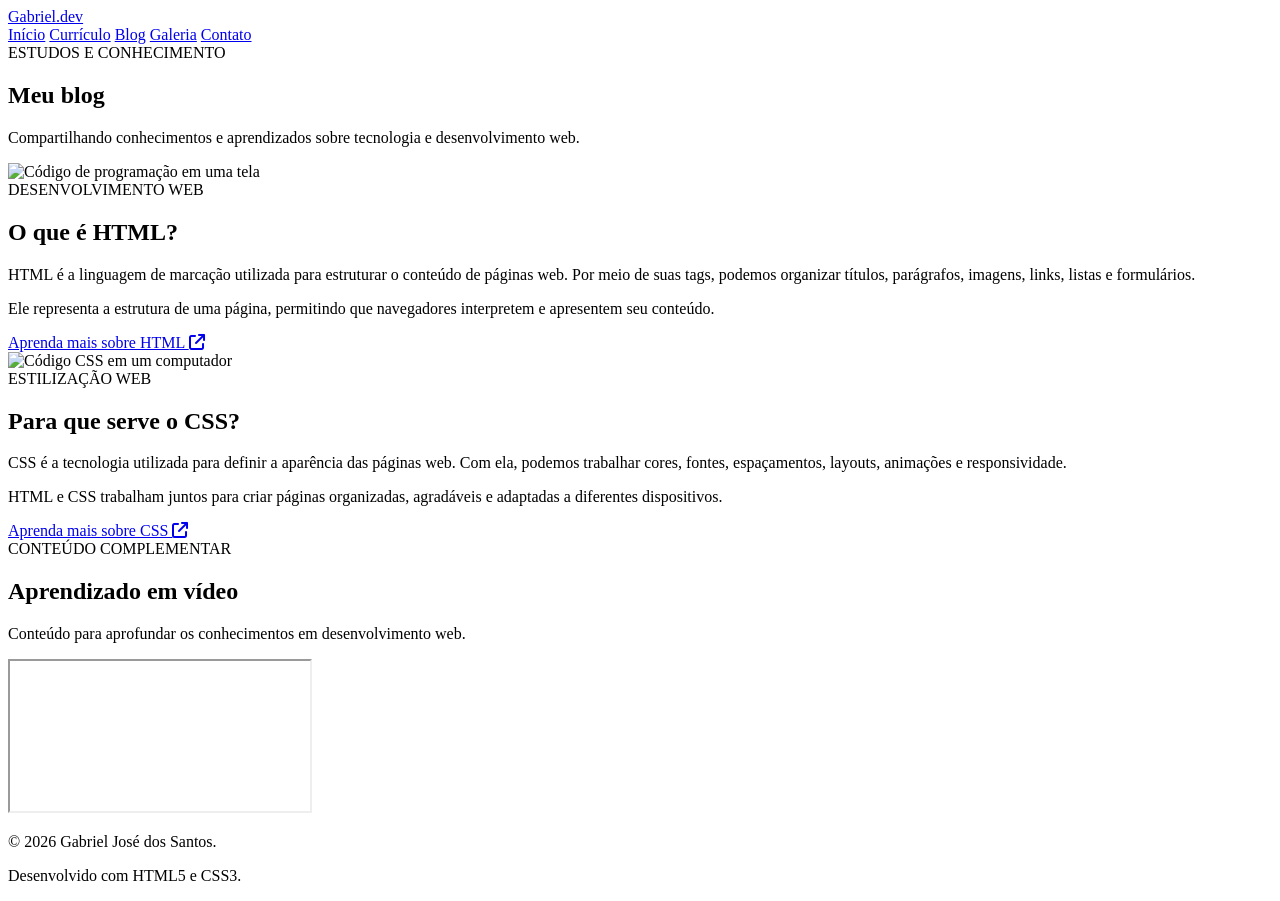
==== blog.html @ 781b0d84 "Create blog.html with initial blog structure This file contains the structure and content of a blog " ====
<!DOCTYPE html>
<html lang="pt-br">
<head>
    <meta charset="UTF-8">
    <meta name="viewport" content="width=device-width, initial-scale=1.0">
    <title>Blog | Gabriel Santos</title>
    <link rel="stylesheet" href="style.css">
    <link href="https://fonts.googleapis.com/css2?family=Inter:wght@400;500;600;700;800&display=swap" rel="stylesheet">
    <link rel="stylesheet" href="https://cdnjs.cloudflare.com/ajax/libs/font-awesome/6.5.2/css/all.min.css">
</head>

<body>

<header class="topo">
    <a href="index.html" class="logo">Gabriel<span>.dev</span></a>
    <nav class="menu">
        <a href="index.html">Início</a>
        <a href="curriculo.html">Currículo</a>
        <a href="blog.html" class="ativo">Blog</a>
        <a href="fotos.html">Galeria</a>
        <a href="contato.html">Contato</a>
    </nav>
</header>

<main class="container pagina-interna">

    <section class="cabecalho-pagina">
        <span class="subtitulo">ESTUDOS E CONHECIMENTO</span>
        <h1>Meu blog</h1>
        <p>Compartilhando conhecimentos e aprendizados sobre tecnologia e desenvolvimento web.</p>
    </section>

    <section class="secao">
        <article class="artigo">
            <div class="artigo-imagem">
                <img src="https://images.unsplash.com/photo-1504639725590-34d0984388bd?auto=format&fit=crop&w=1200&q=80" alt="Código de programação em uma tela">
            </div>

            <div class="artigo-conteudo">
                <span class="subtitulo">DESENVOLVIMENTO WEB</span>
                <h2>O que é HTML?</h2>
                <p>
                    HTML é a linguagem de marcação utilizada para estruturar
                    o conteúdo de páginas web. Por meio de suas tags, podemos
                    organizar títulos, parágrafos, imagens, links, listas e formulários.
                </p>
                <p>
                    Ele representa a estrutura de uma página, permitindo que
                    navegadores interpretem e apresentem seu conteúdo.
                </p>
                <a href="https://developer.mozilla.org/pt-BR/docs/Web/HTML" target="_blank" rel="noopener noreferrer" class="link-destaque">
                    Aprenda mais sobre HTML <i class="fa-solid fa-arrow-up-right-from-square"></i>
                </a>
            </div>
        </article>

        <article class="artigo">
            <div class="artigo-imagem">
                <img src="https://images.unsplash.com/photo-1507721999472-8ed4421c4af2?auto=format&fit=crop&w=1200&q=80" alt="Código CSS em um computador">
            </div>

            <div class="artigo-conteudo">
                <span class="subtitulo">ESTILIZAÇÃO WEB</span>
                <h2>Para que serve o CSS?</h2>
                <p>
                    CSS é a tecnologia utilizada para definir a aparência
                    das páginas web. Com ela, podemos trabalhar cores,
                    fontes, espaçamentos, layouts, animações e responsividade.
                </p>
                <p>
                    HTML e CSS trabalham juntos para criar páginas organizadas,
                    agradáveis e adaptadas a diferentes dispositivos.
                </p>
                <a href="https://developer.mozilla.org/pt-BR/docs/Web/CSS" target="_blank" rel="noopener noreferrer" class="link-destaque">
                    Aprenda mais sobre CSS <i class="fa-solid fa-arrow-up-right-from-square"></i>
                </a>
            </div>
        </article>
    </section>

    <section class="secao">
        <div class="titulo-secao">
            <span class="subtitulo">CONTEÚDO COMPLEMENTAR</span>
            <h2>Aprendizado em vídeo</h2>
            <p>Conteúdo para aprofundar os conhecimentos em desenvolvimento web.</p>
        </div>

        <div class="video-container">
            <iframe
                src="https://www.youtube.com/embed/UB1O30fR-EE"
                title="Introdução ao desenvolvimento web"
                allowfullscreen>
            </iframe>
        </div>
    </section>

</main>

<footer class="rodape">
    <p>© 2026 Gabriel José dos Santos.</p>
    <p>Desenvolvido com <span>HTML5</span> e <span>CSS3</span>.</p>
</footer>

</body>
</html>
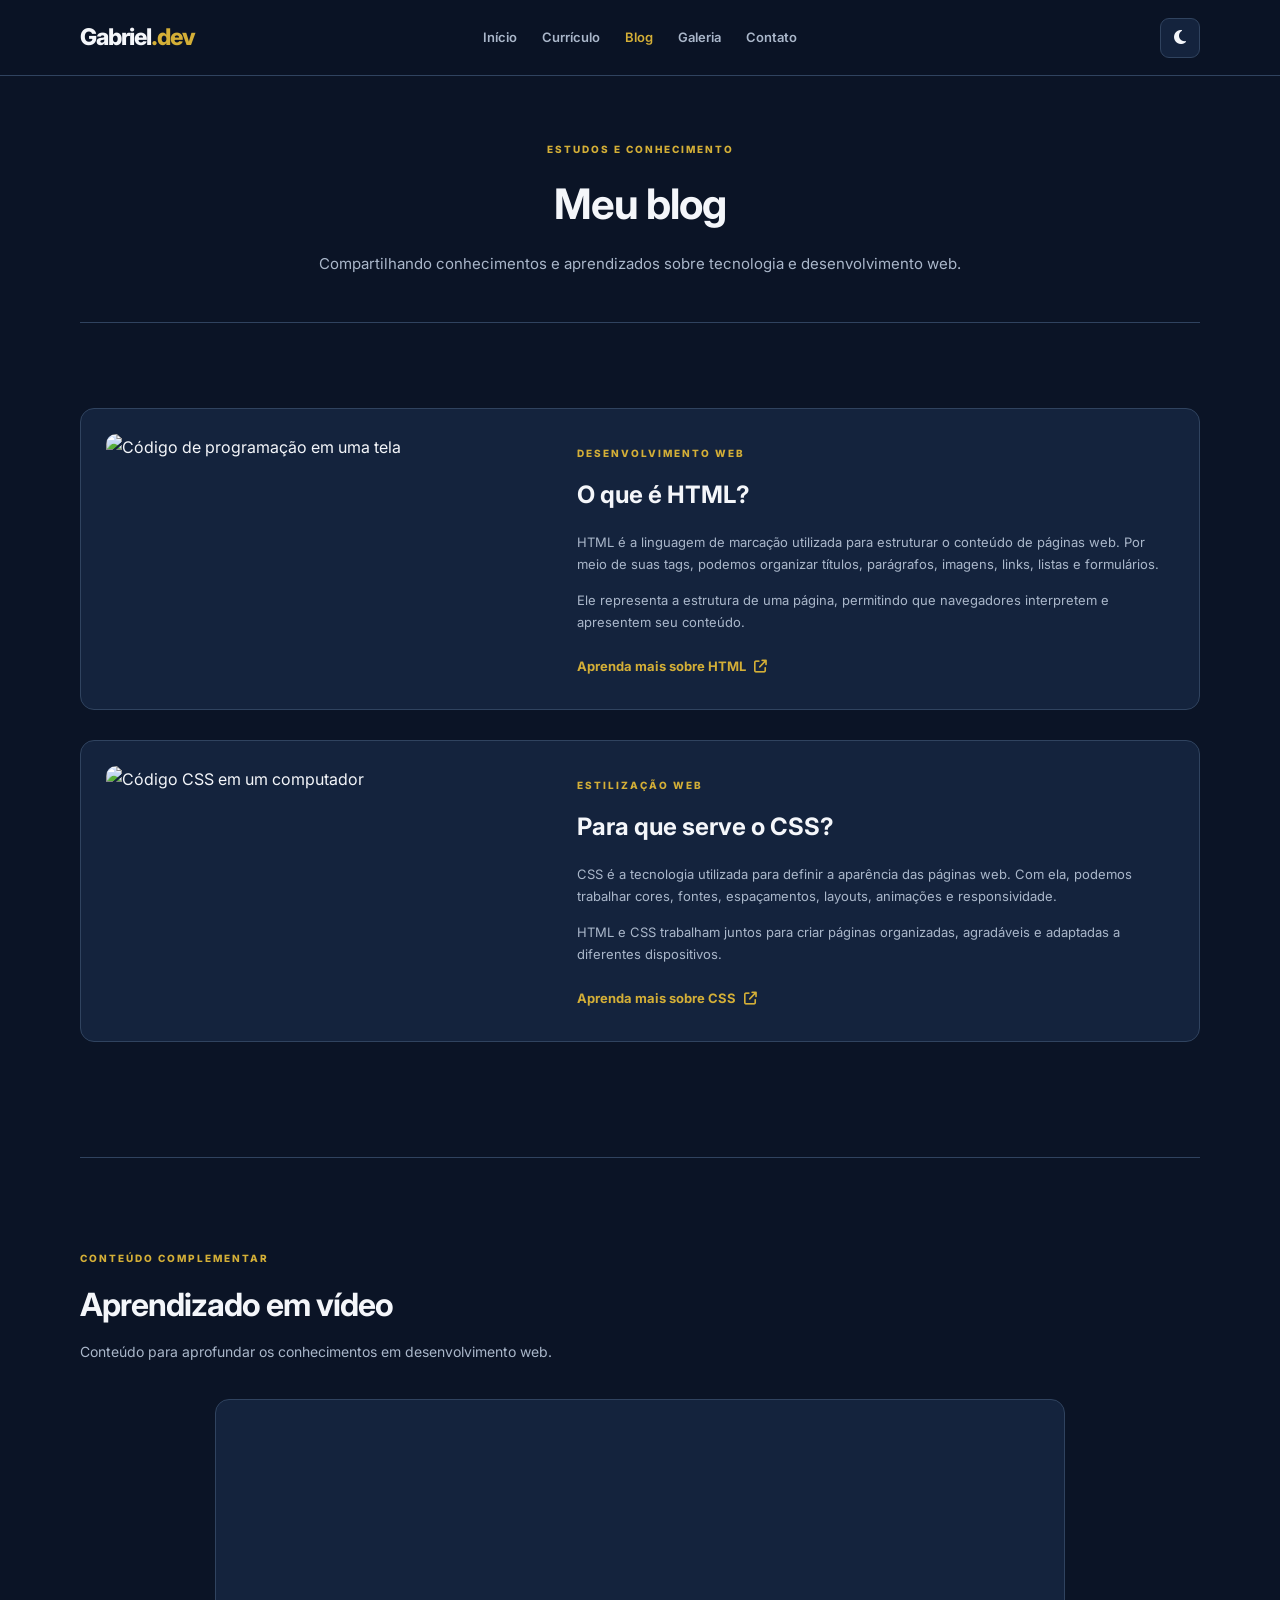
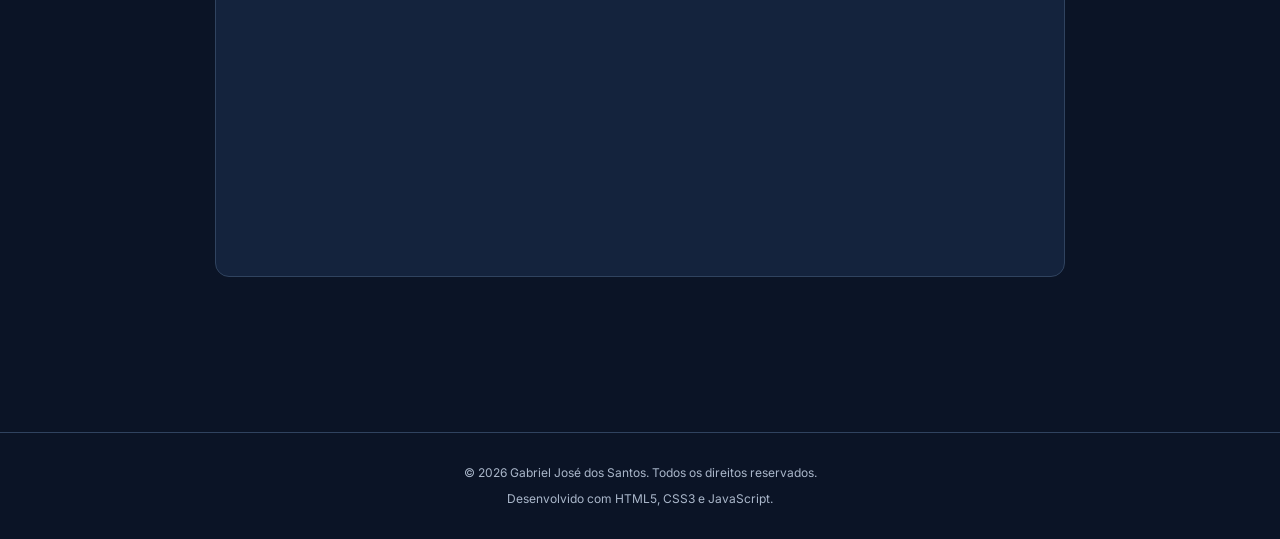
==== commit dbec2089: "atualizando identidade visual & java-script alteração de cores, adicioanado javascript + novos proje" ====
--- a/blog.html
+++ b/blog.html
@@ -1,105 +1,185 @@
 <!DOCTYPE html>
-<html lang="pt-br">
+<html lang="pt-BR">
 <head>
     <meta charset="UTF-8">
     <meta name="viewport" content="width=device-width, initial-scale=1.0">
+
     <title>Blog | Gabriel Santos</title>
+
     <link rel="stylesheet" href="style.css">
+
     <link href="https://fonts.googleapis.com/css2?family=Inter:wght@400;500;600;700;800&display=swap" rel="stylesheet">
+
     <link rel="stylesheet" href="https://cdnjs.cloudflare.com/ajax/libs/font-awesome/6.5.2/css/all.min.css">
+
+    <script src="script.js" defer></script>
 </head>
 
 <body>
 
-<header class="topo">
-    <a href="index.html" class="logo">Gabriel<span>.dev</span></a>
-    <nav class="menu">
-        <a href="index.html">Início</a>
-        <a href="curriculo.html">Currículo</a>
-        <a href="blog.html" class="ativo">Blog</a>
-        <a href="fotos.html">Galeria</a>
-        <a href="contato.html">Contato</a>
-    </nav>
-</header>
+    <!-- CABEÇALHO -->
+    <header class="topo">
+        <div class="container topo-conteudo">
 
-<main class="container pagina-interna">
+            <a href="index.html" class="logo">
+                Gabriel<span>.dev</span>
+            </a>
 
-    <section class="cabecalho-pagina">
-        <span class="subtitulo">ESTUDOS E CONHECIMENTO</span>
-        <h1>Meu blog</h1>
-        <p>Compartilhando conhecimentos e aprendizados sobre tecnologia e desenvolvimento web.</p>
-    </section>
+            <button class="menu-toggle" aria-label="Abrir menu" aria-expanded="false">
+                <i class="fa-solid fa-bars"></i>
+            </button>
 
-    <section class="secao">
-        <article class="artigo">
-            <div class="artigo-imagem">
-                <img src="https://images.unsplash.com/photo-1504639725590-34d0984388bd?auto=format&fit=crop&w=1200&q=80" alt="Código de programação em uma tela">
+            <nav class="menu">
+                <a href="index.html">Início</a>
+                <a href="curriculo.html">Currículo</a>
+                <a href="blog.html" class="ativo">Blog</a>
+                <a href="fotos.html">Galeria</a>
+                <a href="contato.html">Contato</a>
+            </nav>
+
+            <button class="tema-toggle" aria-label="Alternar tema">
+                <i class="fa-solid fa-sun"></i>
+            </button>
+
+        </div>
+    </header>
+
+    <!-- CONTEÚDO PRINCIPAL -->
+    <main class="container pagina-interna">
+
+        <section class="cabecalho-pagina">
+            <span class="subtitulo">ESTUDOS E CONHECIMENTO</span>
+
+            <h1>Meu blog</h1>
+
+            <p>
+                Compartilhando conhecimentos e aprendizados sobre tecnologia
+                e desenvolvimento web.
+            </p>
+        </section>
+
+        <!-- ARTIGOS -->
+        <section class="secao">
+
+            <article class="artigo">
+
+                <div class="artigo-imagem">
+                    <img
+                        src="https://images.unsplash.com/photo-1504639725590-34d0984388bd?auto=format&fit=crop&w=1200&q=80"
+                        alt="Código de programação em uma tela">
+                </div>
+
+                <div class="artigo-conteudo">
+
+                    <span class="subtitulo">DESENVOLVIMENTO WEB</span>
+
+                    <h2>O que é HTML?</h2>
+
+                    <p>
+                        HTML é a linguagem de marcação utilizada para estruturar
+                        o conteúdo de páginas web. Por meio de suas tags, podemos
+                        organizar títulos, parágrafos, imagens, links, listas e formulários.
+                    </p>
+
+                    <p>
+                        Ele representa a estrutura de uma página, permitindo que
+                        navegadores interpretem e apresentem seu conteúdo.
+                    </p>
+
+                    <a
+                        href="https://developer.mozilla.org/pt-BR/docs/Web/HTML"
+                        target="_blank"
+                        rel="noopener noreferrer"
+                        class="link-destaque">
+
+                        Aprenda mais sobre HTML
+                        <i class="fa-solid fa-arrow-up-right-from-square"></i>
+
+                    </a>
+
+                </div>
+
+            </article>
+
+            <article class="artigo">
+
+                <div class="artigo-imagem">
+                    <img
+                        src="https://images.unsplash.com/photo-1507721999472-8ed4421c4af2?auto=format&fit=crop&w=1200&q=80"
+                        alt="Código CSS em um computador">
+                </div>
+
+                <div class="artigo-conteudo">
+
+                    <span class="subtitulo">ESTILIZAÇÃO WEB</span>
+
+                    <h2>Para que serve o CSS?</h2>
+
+                    <p>
+                        CSS é a tecnologia utilizada para definir a aparência
+                        das páginas web. Com ela, podemos trabalhar cores,
+                        fontes, espaçamentos, layouts, animações e responsividade.
+                    </p>
+
+                    <p>
+                        HTML e CSS trabalham juntos para criar páginas organizadas,
+                        agradáveis e adaptadas a diferentes dispositivos.
+                    </p>
+
+                    <a
+                        href="https://developer.mozilla.org/pt-BR/docs/Web/CSS"
+                        target="_blank"
+                        rel="noopener noreferrer"
+                        class="link-destaque">
+
+                        Aprenda mais sobre CSS
+                        <i class="fa-solid fa-arrow-up-right-from-square"></i>
+
+                    </a>
+
+                </div>
+
+            </article>
+
+        </section>
+
+        <!-- VÍDEO -->
+        <section class="secao">
+
+            <div class="titulo-secao">
+
+                <span class="subtitulo">CONTEÚDO COMPLEMENTAR</span>
+
+                <h2>Aprendizado em vídeo</h2>
+
+                <p>
+                    Conteúdo para aprofundar os conhecimentos em desenvolvimento web.
+                </p>
+
             </div>
 
-            <div class="artigo-conteudo">
-                <span class="subtitulo">DESENVOLVIMENTO WEB</span>
-                <h2>O que é HTML?</h2>
-                <p>
-                    HTML é a linguagem de marcação utilizada para estruturar
-                    o conteúdo de páginas web. Por meio de suas tags, podemos
-                    organizar títulos, parágrafos, imagens, links, listas e formulários.
-                </p>
-                <p>
-                    Ele representa a estrutura de uma página, permitindo que
-                    navegadores interpretem e apresentem seu conteúdo.
-                </p>
-                <a href="https://developer.mozilla.org/pt-BR/docs/Web/HTML" target="_blank" rel="noopener noreferrer" class="link-destaque">
-                    Aprenda mais sobre HTML <i class="fa-solid fa-arrow-up-right-from-square"></i>
-                </a>
-            </div>
-        </article>
+            <div class="video-container">
 
-        <article class="artigo">
-            <div class="artigo-imagem">
-                <img src="https://images.unsplash.com/photo-1507721999472-8ed4421c4af2?auto=format&fit=crop&w=1200&q=80" alt="Código CSS em um computador">
+                <iframe
+                    src="https://www.youtube.com/embed/UB1O30fR-EE"
+                    title="Introdução ao desenvolvimento web"
+                    allowfullscreen>
+                </iframe>
+
             </div>
 
-            <div class="artigo-conteudo">
-                <span class="subtitulo">ESTILIZAÇÃO WEB</span>
-                <h2>Para que serve o CSS?</h2>
-                <p>
-                    CSS é a tecnologia utilizada para definir a aparência
-                    das páginas web. Com ela, podemos trabalhar cores,
-                    fontes, espaçamentos, layouts, animações e responsividade.
-                </p>
-                <p>
-                    HTML e CSS trabalham juntos para criar páginas organizadas,
-                    agradáveis e adaptadas a diferentes dispositivos.
-                </p>
-                <a href="https://developer.mozilla.org/pt-BR/docs/Web/CSS" target="_blank" rel="noopener noreferrer" class="link-destaque">
-                    Aprenda mais sobre CSS <i class="fa-solid fa-arrow-up-right-from-square"></i>
-                </a>
-            </div>
-        </article>
-    </section>
+        </section>
 
-    <section class="secao">
-        <div class="titulo-secao">
-            <span class="subtitulo">CONTEÚDO COMPLEMENTAR</span>
-            <h2>Aprendizado em vídeo</h2>
-            <p>Conteúdo para aprofundar os conhecimentos em desenvolvimento web.</p>
-        </div>
+    </main>
 
-        <div class="video-container">
-            <iframe
-                src="https://www.youtube.com/embed/UB1O30fR-EE"
-                title="Introdução ao desenvolvimento web"
-                allowfullscreen>
-            </iframe>
-        </div>
-    </section>
+    <!-- RODAPÉ -->
+    <footer class="rodape">
+        <p>© 2026 Gabriel José dos Santos. Todos os direitos reservados.</p>
 
-</main>
-
-<footer class="rodape">
-    <p>© 2026 Gabriel José dos Santos.</p>
-    <p>Desenvolvido com <span>HTML5</span> e <span>CSS3</span>.</p>
-</footer>
+        <p>
+            Desenvolvido com HTML5, CSS3 e JavaScript.
+        </p>
+    </footer>
 
 </body>
-</html>
+</html>
--- a/style.css
+++ b/style.css
@@ -0,0 +1,1420 @@
+/* ========================================
+   1. CONFIGURAÇÕES GERAIS
+======================================== */
+
+:root {
+    --fundo: #0B1426;
+    --fundo-card: #14233D;
+    --fundo-hover: #1D3455;
+
+    --azul: #D4AF37;
+    --azul-hover: #F0D77A;
+
+    --texto: #F4F6FA;
+    --texto-secundario: #AAB7CA;
+
+    --borda: #30435F;
+    --branco: #F4F6FA;
+
+    --transicao: 0.3s ease;
+}
+
+* {
+    margin: 0;
+    padding: 0;
+    box-sizing: border-box;
+}
+
+html {
+    scroll-behavior: smooth;
+    scroll-padding-top: 100px;
+}
+
+body {
+    font-family: 'Inter', sans-serif;
+    background: var(--fundo);
+    color: var(--texto);
+    line-height: 1.7;
+    transition: background var(--transicao), color var(--transicao);
+    overflow-x: hidden;
+}
+
+a {
+    color: inherit;
+    text-decoration: none;
+}
+
+button {
+    font: inherit;
+}
+
+img {
+    max-width: 100%;
+    display: block;
+}
+
+.container {
+    width: 88%;
+    max-width: 1120px;
+    margin: auto;
+}
+
+
+/* ========================================
+   2. NAVEGAÇÃO
+======================================== */
+
+.topo {
+    position: sticky;
+    top: 0;
+    z-index: 1000;
+    background: rgba(11, 20, 38, 0.94);
+    backdrop-filter: blur(15px);
+    -webkit-backdrop-filter: blur(15px);
+    border-bottom: 1px solid var(--borda);
+    transition: background var(--transicao);
+}
+
+.topo-conteudo {
+    min-height: 75px;
+    display: flex;
+    justify-content: space-between;
+    align-items: center;
+    position: relative;
+    gap: 20px;
+}
+
+.logo {
+    flex-shrink: 0;
+    font-size: 23px;
+    font-weight: 800;
+    letter-spacing: -1px;
+    color: var(--branco);
+}
+
+.logo span {
+    color: var(--azul);
+}
+
+/* Menu centralizado no desktop */
+
+.menu {
+    position: absolute;
+    left: 50%;
+    transform: translateX(-50%);
+    display: flex;
+    align-items: center;
+    justify-content: center;
+    gap: 25px;
+    white-space: nowrap;
+}
+
+.menu a {
+    color: var(--texto-secundario);
+    font-size: 13px;
+    font-weight: 600;
+    transition: var(--transicao);
+}
+
+.menu a:hover,
+.menu a.ativo {
+    color: var(--azul);
+}
+
+.tema-toggle,
+.menu-toggle {
+    width: 40px;
+    height: 40px;
+    flex-shrink: 0;
+    border: 1px solid var(--borda);
+    background: var(--fundo-card);
+    color: var(--texto);
+    border-radius: 9px;
+    cursor: pointer;
+    transition: var(--transicao);
+}
+
+.tema-toggle:hover,
+.menu-toggle:hover {
+    color: var(--azul);
+    border-color: var(--azul);
+}
+
+.menu-toggle {
+    display: none;
+}
+
+
+/* ========================================
+   3. APRESENTAÇÃO
+======================================== */
+
+.hero {
+    min-height: 650px;
+    display: grid;
+    grid-template-columns: 1.3fr 0.7fr;
+    align-items: center;
+    gap: 70px;
+    padding-top: 80px;
+    padding-bottom: 80px;
+}
+
+.etiqueta {
+    display: inline-flex;
+    align-items: center;
+    gap: 10px;
+    padding: 7px 13px;
+    border: 1px solid rgba(212, 175, 55, 0.3);
+    border-radius: 30px;
+    color: var(--azul);
+    background: rgba(212, 175, 55, 0.1);
+    font-size: 10px;
+    font-weight: 700;
+    letter-spacing: 1px;
+}
+
+.ponto {
+    width: 7px;
+    height: 7px;
+    background: #83A67A;
+    border-radius: 50%;
+}
+
+.saudacao {
+    margin-top: 30px;
+    color: var(--texto-secundario);
+    font-size: 18px;
+}
+
+.hero-texto h1 {
+    max-width: 650px;
+    color: var(--branco);
+    font-size: clamp(38px, 5vw, 58px);
+    line-height: 1.15;
+    letter-spacing: -2.5px;
+    margin: 5px 0 15px;
+}
+
+.hero-texto h1 span {
+    color: var(--azul);
+}
+
+.hero-texto h2 {
+    font-size: 22px;
+    font-weight: 500;
+    color: var(--texto-secundario);
+    margin-bottom: 22px;
+}
+
+.hero-descricao {
+    max-width: 570px;
+    color: var(--texto-secundario);
+    font-size: 15px;
+}
+
+.hero-botoes {
+    display: flex;
+    flex-wrap: wrap;
+    gap: 13px;
+    margin-top: 30px;
+}
+
+.botao {
+    display: inline-flex;
+    align-items: center;
+    justify-content: center;
+    gap: 10px;
+    padding: 12px 21px;
+    border-radius: 7px;
+    font-size: 13px;
+    font-weight: 700;
+    transition: var(--transicao);
+}
+
+.botao-principal {
+    background: var(--azul);
+    color: #172033;
+}
+
+.botao-principal:hover {
+    background: var(--azul-hover);
+    transform: translateY(-3px);
+}
+
+.botao-secundario {
+    border: 1px solid var(--borda);
+    color: var(--texto);
+}
+
+.botao-secundario:hover {
+    border-color: var(--azul);
+    color: var(--azul);
+}
+
+
+/* ========================================
+   4. REDES SOCIAIS
+======================================== */
+
+.redes-sociais {
+    display: flex;
+    align-items: center;
+    gap: 22px;
+    margin-top: 35px;
+}
+
+.redes-sociais a {
+    color: var(--texto-secundario);
+    font-size: 21px;
+    transition: var(--transicao);
+}
+
+.redes-sociais a:hover {
+    color: var(--azul);
+    transform: translateY(-4px);
+}
+
+
+/* ========================================
+   5. FOTO DE PERFIL
+======================================== */
+
+.hero-imagem {
+    display: flex;
+    flex-direction: column;
+    align-items: center;
+    gap: 18px;
+}
+
+.imagem-moldura {
+    width: 290px;
+    height: 340px;
+    padding: 7px;
+    border: 1px solid var(--borda);
+    border-radius: 18px;
+    background: var(--fundo-card);
+    overflow: hidden;
+    transition: var(--transicao);
+}
+
+.imagem-moldura:hover {
+    border-color: var(--azul);
+    transform: translateY(-5px);
+}
+
+.imagem-moldura img {
+    width: 100%;
+    height: 100%;
+    object-fit: cover;
+    border-radius: 12px;
+}
+
+.imagem-legenda {
+    color: var(--texto-secundario);
+    font-size: 12px;
+    text-align: center;
+}
+
+
+/* ========================================
+   6. SEÇÕES
+======================================== */
+
+.secao {
+    padding-top: 85px;
+    padding-bottom: 85px;
+    border-top: 1px solid var(--borda);
+}
+
+.titulo-secao {
+    margin-bottom: 35px;
+}
+
+.subtitulo {
+    color: var(--azul);
+    font-size: 10px;
+    font-weight: 800;
+    letter-spacing: 2px;
+}
+
+.titulo-secao h2 {
+    color: var(--branco);
+    font-size: 32px;
+    letter-spacing: -1px;
+    margin-top: 8px;
+}
+
+.titulo-secao p {
+    color: var(--texto-secundario);
+    font-size: 14px;
+    margin-top: 8px;
+}
+
+.sobre-conteudo {
+    max-width: 850px;
+    color: var(--texto-secundario);
+    font-size: 15px;
+}
+
+.sobre-conteudo p + p {
+    margin-top: 18px;
+}
+
+
+/* ========================================
+   7. HABILIDADES
+======================================== */
+
+.habilidades-grid {
+    display: grid;
+    grid-template-columns: repeat(3, 1fr);
+    gap: 15px;
+}
+
+.habilidade {
+    display: flex;
+    align-items: center;
+    gap: 14px;
+    padding: 20px;
+    background: var(--fundo-card);
+    border: 1px solid var(--borda);
+    border-radius: 10px;
+    transition: var(--transicao);
+}
+
+.habilidade:hover {
+    border-color: var(--azul);
+    background: var(--fundo-hover);
+    transform: translateY(-4px);
+}
+
+.habilidade i {
+    color: var(--azul);
+    font-size: 23px;
+}
+
+.habilidade span {
+    font-size: 14px;
+    font-weight: 600;
+}
+
+
+/* ========================================
+   8. FILTROS E PROJETOS
+======================================== */
+
+.filtros-projetos {
+    display: flex;
+    flex-wrap: wrap;
+    gap: 10px;
+    margin-bottom: 28px;
+}
+
+.filtro {
+    padding: 8px 16px;
+    border: 1px solid var(--borda);
+    border-radius: 6px;
+    background: transparent;
+    color: var(--texto-secundario);
+    cursor: pointer;
+    font-size: 12px;
+    transition: var(--transicao);
+}
+
+.filtro:hover,
+.filtro.ativo {
+    background: var(--azul);
+    color: #172033;
+    border-color: var(--azul);
+}
+
+.projetos-grid {
+    display: grid;
+    grid-template-columns: repeat(2, 1fr);
+    gap: 20px;
+}
+
+.card-projeto {
+    position: relative;
+    padding: 27px;
+    background: var(--fundo-card);
+    border: 1px solid var(--borda);
+    border-radius: 12px;
+    transition: var(--transicao);
+}
+
+.card-projeto[hidden] {
+    display: none !important;
+}
+
+.card-projeto:hover {
+    border-color: var(--azul);
+    transform: translateY(-7px);
+    box-shadow: 0 14px 35px rgba(212, 175, 55, 0.12);
+}
+
+.projeto-icone {
+    width: 45px;
+    height: 45px;
+    display: flex;
+    justify-content: center;
+    align-items: center;
+    background: rgba(212, 175, 55, 0.12);
+    color: var(--azul);
+    border-radius: 9px;
+    font-size: 20px;
+    margin-bottom: 22px;
+    transition: transform 0.3s ease;
+}
+
+.card-projeto:hover .projeto-icone {
+    transform: scale(1.08);
+}
+
+.projeto-numero {
+    color: var(--azul);
+    font-size: 10px;
+    font-weight: 800;
+    letter-spacing: 1px;
+}
+
+.card-projeto h3 {
+    color: var(--branco);
+    font-size: 18px;
+    margin: 9px 0 12px;
+    transition: color 0.3s ease;
+}
+
+.card-projeto:hover h3 {
+    color: var(--azul);
+}
+
+.card-projeto p {
+    color: var(--texto-secundario);
+    font-size: 13px;
+    margin-bottom: 20px;
+}
+
+.tags {
+    display: flex;
+    flex-wrap: wrap;
+    gap: 8px;
+}
+
+.tags span {
+    padding: 5px 9px;
+    color: var(--azul);
+    background: rgba(212, 175, 55, 0.1);
+    border: 1px solid rgba(212, 175, 55, 0.22);
+    border-radius: 5px;
+    font-size: 10px;
+}
+
+.link-projeto {
+    display: inline-block;
+    margin-top: 22px;
+    color: var(--azul);
+    font-size: 12px;
+    font-weight: 700;
+}
+
+.link-projeto:hover {
+    color: var(--azul-hover);
+}
+
+.projeto-acoes {
+    display: flex;
+    flex-wrap: wrap;
+    gap: 12px;
+}
+
+
+/* ========================================
+   9. LINHA DO TEMPO
+======================================== */
+
+.linha-tempo {
+    position: relative;
+    max-width: 850px;
+    margin: 50px auto 0;
+    padding-left: 38px;
+}
+
+.linha-tempo::before {
+    content: "";
+    position: absolute;
+    top: 8px;
+    bottom: 8px;
+    left: 10px;
+    width: 2px;
+    background: linear-gradient(
+        to bottom,
+        #D4AF37,
+        rgba(212, 175, 55, 0.12)
+    );
+}
+
+.item-tempo {
+    position: relative;
+    padding: 26px;
+    margin-bottom: 30px;
+    background: var(--fundo-card);
+    border: 1px solid var(--borda);
+    border-radius: 14px;
+    transition:
+        transform 0.3s ease,
+        border-color 0.3s ease,
+        box-shadow 0.3s ease;
+}
+
+.item-tempo::before {
+    content: "";
+    position: absolute;
+    left: -35px;
+    top: 30px;
+    width: 13px;
+    height: 13px;
+    border: 3px solid var(--fundo-card);
+    border-radius: 50%;
+    background: #D4AF37;
+    box-shadow: 0 0 0 3px rgba(212, 175, 55, 0.18);
+    z-index: 1;
+}
+
+.item-tempo:hover {
+    transform: translateX(6px);
+    border-color: var(--azul);
+    box-shadow: 0 12px 30px rgba(212, 175, 55, 0.10);
+}
+
+.tempo-data {
+    display: inline-block;
+    margin-bottom: 12px;
+    color: var(--azul-hover);
+    font-size: 0.82rem;
+    font-weight: 700;
+    letter-spacing: 1px;
+}
+
+.item-tempo h3 {
+    margin-bottom: 12px;
+    color: var(--branco);
+    font-size: 1.15rem;
+}
+
+.item-tempo p {
+    margin-bottom: 16px;
+    color: var(--texto-secundario);
+    line-height: 1.7;
+}
+
+.item-tempo .tags {
+    margin-top: 15px;
+}
+
+.item-tempo .tags span {
+    padding: 6px 10px;
+    border-radius: 6px;
+    background: rgba(212, 175, 55, 0.12);
+    color: var(--azul-hover);
+    font-size: 0.75rem;
+    font-weight: 500;
+}
+
+.status-projeto {
+    display: inline-block;
+    margin-top: 18px;
+    padding: 7px 12px;
+    border: 1px solid rgba(212, 175, 55, 0.35);
+    border-radius: 20px;
+    color: var(--azul-hover);
+    font-size: 0.78rem;
+    font-weight: 600;
+}
+
+.texto-destaque {
+    color: var(--azul);
+    font-weight: 700;
+}
+
+
+/* ========================================
+   10. CHAMADA PARA CONTATO
+======================================== */
+
+.cta {
+    margin-top: 65px;
+    margin-bottom: 65px;
+    padding: 65px 25px;
+    text-align: center;
+    background: var(--fundo-card);
+    border: 1px solid var(--borda);
+    border-radius: 14px;
+}
+
+.cta h2 {
+    color: var(--branco);
+    font-size: 30px;
+    margin: 12px 0;
+}
+
+.cta p {
+    color: var(--texto-secundario);
+    margin-bottom: 25px;
+    font-size: 14px;
+}
+
+
+/* ========================================
+   11. RODAPÉ
+======================================== */
+
+.rodape {
+    padding: 30px 15px;
+    text-align: center;
+    border-top: 1px solid var(--borda);
+    color: var(--texto-secundario);
+    font-size: 12px;
+}
+
+.rodape p + p {
+    margin-top: 5px;
+}
+
+
+/* ========================================
+   12. ANIMAÇÕES E ACESSIBILIDADE
+======================================== */
+
+@media (prefers-reduced-motion: no-preference) {
+
+    .hero-texto {
+        animation: aparecer 0.8s ease both;
+    }
+
+    .hero-imagem {
+        animation: aparecer 0.8s ease 0.15s both;
+    }
+
+    @keyframes aparecer {
+        from {
+            opacity: 0;
+            transform: translateY(20px);
+        }
+
+        to {
+            opacity: 1;
+            transform: translateY(0);
+        }
+    }
+
+}
+
+.reveal {
+    opacity: 0;
+    transform: translateY(25px);
+    transition:
+        opacity 0.7s ease,
+        transform 0.7s ease;
+}
+
+.reveal.visivel {
+    opacity: 1;
+    transform: translateY(0);
+}
+
+
+/* ========================================
+   13. TEMA CLARO — AZUL E DOURADO
+======================================== */
+
+body.tema-claro {
+    --fundo: #F4F6FA;
+    --fundo-card: #FFFFFF;
+    --fundo-hover: #E8EDF5;
+
+    --texto: #17243A;
+    --texto-secundario: #5E6D82;
+
+    --borda: #D5DEEA;
+    --branco: #17243A;
+
+    --azul: #9A7414;
+    --azul-hover: #76570B;
+}
+
+body.tema-claro .topo {
+    background: rgba(244, 246, 250, 0.94);
+}
+
+body.tema-claro .botao-principal {
+    color: #172033;
+}
+
+body.tema-claro .filtro.ativo,
+body.tema-claro .filtro:hover {
+    color: #172033;
+}
+
+body.tema-claro .item-tempo {
+    background: var(--fundo-card);
+    border-color: var(--borda);
+}
+
+body.tema-claro .item-tempo::before {
+    border-color: var(--fundo-card);
+}
+
+body.tema-claro .item-tempo h3 {
+    color: var(--branco);
+}
+
+body.tema-claro .item-tempo p {
+    color: var(--texto-secundario);
+}
+
+body.tema-claro .tempo-data,
+body.tema-claro .item-tempo .tags span,
+body.tema-claro .status-projeto {
+    color: var(--azul-hover);
+}
+
+body.tema-claro .menu a {
+    color: var(--texto-secundario);
+}
+
+body.tema-claro .menu a:hover,
+body.tema-claro .menu a.ativo {
+    color: var(--azul);
+}
+
+
+/* ========================================
+   14. PÁGINAS INTERNAS
+======================================== */
+
+.pagina-interna {
+    padding-top: 65px;
+    padding-bottom: 70px;
+    min-height: calc(100vh - 150px);
+}
+
+.cabecalho-pagina {
+    width: 100%;
+    margin: 0 auto 45px;
+    text-align: center;
+}
+
+.cabecalho-pagina .subtitulo {
+    display: block;
+    text-align: center;
+}
+
+.cabecalho-pagina h1 {
+    color: var(--branco);
+    font-size: clamp(32px, 5vw, 42px);
+    margin: 10px 0;
+    letter-spacing: -1px;
+    text-align: center;
+}
+
+.cabecalho-pagina p {
+    max-width: 700px;
+    margin: 12px auto 0;
+    color: var(--texto-secundario);
+    font-size: 15px;
+    text-align: center;
+}
+
+
+/* ========================================
+   15. PAINEL DO CURRÍCULO
+======================================== */
+
+.painel {
+    padding: 28px;
+    background: var(--fundo-card);
+    border: 1px solid var(--borda);
+    border-radius: 12px;
+    color: var(--texto-secundario);
+    font-size: 14px;
+}
+
+.painel p + p {
+    margin-top: 15px;
+}
+
+
+/* ========================================
+   16. PÁGINA DE CONTATO
+======================================== */
+
+.contato-layout {
+    display: grid;
+    grid-template-columns: 0.85fr 1.15fr;
+    gap: 45px;
+    align-items: start;
+}
+
+.contato-info,
+.formulario {
+    padding: 30px;
+    background: var(--fundo-card);
+    border: 1px solid var(--borda);
+    border-radius: 14px;
+}
+
+.contato-info h2,
+.formulario h2 {
+    color: var(--branco);
+    font-size: 22px;
+    margin-bottom: 15px;
+}
+
+.contato-info > p {
+    color: var(--texto-secundario);
+    font-size: 14px;
+    margin-bottom: 25px;
+}
+
+.contato-item {
+    display: flex;
+    align-items: center;
+    gap: 15px;
+    padding: 15px 0;
+    border-bottom: 1px solid var(--borda);
+    color: var(--texto-secundario);
+    font-size: 13px;
+    overflow-wrap: anywhere;
+    transition: var(--transicao);
+}
+
+.contato-item:last-child {
+    border-bottom: none;
+}
+
+.contato-item i {
+    color: var(--azul);
+    font-size: 22px;
+    min-width: 25px;
+}
+
+.contato-item span {
+    display: flex;
+    flex-direction: column;
+    gap: 3px;
+}
+
+.contato-item strong {
+    color: var(--texto);
+    font-size: 14px;
+}
+
+.contato-item:hover {
+    color: var(--azul);
+}
+
+
+/* ========================================
+   17. FORMULÁRIO
+======================================== */
+
+.formulario form {
+    display: flex;
+    flex-direction: column;
+    gap: 10px;
+}
+
+.formulario label {
+    display: block;
+    color: var(--texto);
+    font-size: 13px;
+    font-weight: 600;
+    margin-top: 8px;
+}
+
+.formulario input,
+.formulario textarea {
+    display: block;
+    width: 100%;
+    padding: 13px 15px;
+    border: 1px solid var(--borda);
+    border-radius: 8px;
+    outline: none;
+    background: var(--fundo);
+    color: var(--texto);
+    font: inherit;
+    font-size: 13px;
+    transition: var(--transicao);
+}
+
+.formulario input:focus,
+.formulario textarea:focus {
+    border-color: var(--azul);
+    box-shadow: 0 0 0 3px rgba(212, 175, 55, 0.12);
+}
+
+.formulario input::placeholder,
+.formulario textarea::placeholder {
+    color: var(--texto-secundario);
+    opacity: 0.8;
+}
+
+.formulario textarea {
+    min-height: 150px;
+    resize: vertical;
+}
+
+.formulario button {
+    align-self: flex-start;
+    margin-top: 12px;
+    border: none;
+    cursor: pointer;
+}
+
+.aviso-formulario {
+    color: var(--texto-secundario);
+    font-size: 11px;
+    margin-top: 20px;
+    line-height: 1.6;
+}
+
+
+/* ========================================
+   18. PÁGINA DO BLOG
+======================================== */
+
+.artigo {
+    display: grid;
+    grid-template-columns: 0.85fr 1.15fr;
+    gap: 30px;
+    align-items: center;
+    padding: 25px;
+    margin-bottom: 30px;
+    background: var(--fundo-card);
+    border: 1px solid var(--borda);
+    border-radius: 14px;
+    transition: var(--transicao);
+}
+
+.artigo:hover {
+    border-color: var(--azul);
+    transform: translateY(-4px);
+}
+
+.artigo-imagem {
+    width: 100%;
+    height: 250px;
+    overflow: hidden;
+    border-radius: 10px;
+}
+
+.artigo-imagem img {
+    width: 100%;
+    height: 100%;
+    object-fit: cover;
+    transition: transform 0.4s ease;
+}
+
+.artigo:hover .artigo-imagem img {
+    transform: scale(1.04);
+}
+
+.artigo-conteudo h2 {
+    margin: 10px 0 15px;
+    color: var(--branco);
+    font-size: 24px;
+}
+
+.artigo-conteudo p {
+    margin-bottom: 14px;
+    color: var(--texto-secundario);
+    font-size: 13px;
+}
+
+.link-destaque {
+    display: inline-flex;
+    align-items: center;
+    gap: 8px;
+    margin-top: 8px;
+    color: var(--azul);
+    font-size: 13px;
+    font-weight: 700;
+    transition: var(--transicao);
+}
+
+.link-destaque:hover {
+    color: var(--azul-hover);
+}
+
+
+/* ========================================
+   19. VÍDEO DO BLOG
+======================================== */
+
+.video-container {
+    position: relative;
+    width: 100%;
+    max-width: 850px;
+    margin: 0 auto;
+    aspect-ratio: 16 / 9;
+    overflow: hidden;
+    background: var(--fundo-card);
+    border: 1px solid var(--borda);
+    border-radius: 14px;
+}
+
+.video-container iframe {
+    position: absolute;
+    inset: 0;
+    width: 100%;
+    height: 100%;
+    border: none;
+}
+
+
+/* ========================================
+   20. GALERIA DE FOTOS
+======================================== */
+
+.galeria {
+    display: grid;
+    grid-template-columns: repeat(2, minmax(0, 1fr));
+    gap: 25px;
+    width: 100%;
+    max-width: 950px;
+    margin: 0 auto;
+    justify-items: center;
+}
+
+.foto-card {
+    width: 100%;
+    overflow: hidden;
+    background: var(--fundo-card);
+    border: 1px solid var(--borda);
+    border-radius: 12px;
+    transition: var(--transicao);
+}
+
+.foto-card:hover {
+    border-color: var(--azul);
+    transform: translateY(-5px);
+    box-shadow: 0 12px 30px rgba(212, 175, 55, 0.10);
+}
+
+.foto-card img {
+    width: 100%;
+    height: 260px;
+    object-fit: cover;
+    transition: transform 0.4s ease;
+}
+
+.foto-card:hover img {
+    transform: scale(1.04);
+}
+
+.foto-card figcaption {
+    padding: 15px;
+    color: var(--texto-secundario);
+    font-size: 13px;
+    font-weight: 600;
+    text-align: center;
+}
+
+
+/* ========================================
+   21. RESPONSIVIDADE — TABLETS
+======================================== */
+
+@media (max-width: 900px) {
+
+    .hero {
+        grid-template-columns: 1fr;
+        text-align: center;
+        gap: 45px;
+    }
+
+    .hero-descricao {
+        margin: auto;
+    }
+
+    .hero-botoes,
+    .redes-sociais {
+        justify-content: center;
+    }
+
+    .hero-imagem {
+        grid-row: 1;
+    }
+
+    .habilidades-grid {
+        grid-template-columns: repeat(2, 1fr);
+    }
+
+    .menu {
+        gap: 13px;
+    }
+
+    .menu a {
+        font-size: 11px;
+    }
+
+    .contato-layout {
+        grid-template-columns: 1fr;
+        gap: 25px;
+    }
+
+    .artigo {
+        grid-template-columns: 1fr 1fr;
+        gap: 22px;
+    }
+
+}
+
+
+/* ========================================
+   22. RESPONSIVIDADE — CELULARES
+======================================== */
+
+@media (max-width: 760px) {
+
+    .container {
+        width: 90%;
+    }
+
+    .topo-conteudo {
+        min-height: 68px;
+        gap: 10px;
+    }
+
+    .logo {
+        font-size: 21px;
+    }
+
+    .menu-toggle {
+        display: block;
+        margin-left: auto;
+    }
+
+    .menu {
+        display: none;
+        position: absolute;
+        top: calc(100% + 12px);
+        left: 0;
+        width: 100%;
+        padding: 12px;
+        flex-direction: column;
+        align-items: stretch;
+        gap: 0;
+        transform: none;
+        background: var(--fundo-card);
+        border: 1px solid var(--borda);
+        border-radius: 12px;
+        box-shadow: 0 12px 30px rgba(0, 0, 0, 0.3);
+        z-index: 1000;
+    }
+
+    .menu.menu-aberto,
+    .menu.aberto {
+        display: flex;
+    }
+
+    .menu a {
+        display: block;
+        width: 100%;
+        padding: 13px;
+        color: var(--texto);
+        font-size: 13px;
+    }
+
+    .tema-toggle {
+        width: 40px;
+        height: 40px;
+    }
+
+    .hero {
+        min-height: auto;
+        padding-top: 50px;
+        padding-bottom: 65px;
+    }
+
+    .hero-texto h1 {
+        font-size: 38px;
+    }
+
+    .hero-texto h2 {
+        font-size: 19px;
+    }
+
+    .imagem-moldura {
+        width: 230px;
+        height: 270px;
+    }
+
+    .hero-botoes {
+        flex-direction: column;
+    }
+
+    .botao {
+        width: 100%;
+    }
+
+    .secao {
+        padding-top: 60px;
+        padding-bottom: 60px;
+    }
+
+    .habilidades-grid,
+    .projetos-grid {
+        grid-template-columns: 1fr;
+    }
+
+    .titulo-secao h2 {
+        font-size: 27px;
+    }
+
+    .cta {
+        padding: 45px 20px;
+    }
+
+    .cta h2 {
+        font-size: 25px;
+    }
+
+    .linha-tempo {
+        padding-left: 30px;
+        margin-top: 35px;
+    }
+
+    .linha-tempo::before {
+        left: 7px;
+    }
+
+    .item-tempo {
+        padding: 20px;
+        margin-bottom: 22px;
+    }
+
+    .item-tempo::before {
+        left: -30px;
+        width: 11px;
+        height: 11px;
+    }
+
+    .item-tempo h3 {
+        font-size: 1rem;
+    }
+
+    .pagina-interna {
+        padding-top: 40px;
+        padding-bottom: 45px;
+    }
+
+    .cabecalho-pagina {
+        margin-bottom: 30px;
+    }
+
+    .contato-info,
+    .formulario {
+        padding: 22px;
+    }
+
+    .contato-info h2,
+    .formulario h2 {
+        font-size: 20px;
+    }
+
+    .formulario button {
+        width: 100%;
+    }
+
+    .artigo {
+        grid-template-columns: 1fr;
+        padding: 18px;
+        gap: 20px;
+    }
+
+    .artigo-imagem {
+        height: 220px;
+    }
+
+    .artigo-conteudo h2 {
+        font-size: 21px;
+    }
+
+    .galeria {
+        grid-template-columns: 1fr;
+        max-width: 500px;
+        gap: 20px;
+    }
+
+    .foto-card img {
+        height: 240px;
+    }
+
+}
+
+
+/* ========================================
+   23. TEMA CLARO — AJUSTES COMPLEMENTARES
+======================================== */
+
+body.tema-claro .menu {
+    background-color: var(--fundo-card);
+}
+
+body.tema-claro .menu-toggle,
+body.tema-claro .tema-toggle {
+    background: var(--fundo-card);
+    color: var(--texto);
+    border-color: var(--borda);
+}
+
+body.tema-claro .menu-toggle:hover,
+body.tema-claro .tema-toggle:hover {
+    color: var(--azul);
+    border-color: var(--azul);
+}
+
+body.tema-claro .artigo,
+body.tema-claro .foto-card {
+    background: var(--fundo-card);
+    border-color: var(--borda);
+}
+
+body.tema-claro .artigo-conteudo h2 {
+    color: var(--branco);
+}
+
+body.tema-claro .foto-card figcaption {
+    color: var(--texto-secundario);
+}
+
+body.tema-claro .formulario input,
+body.tema-claro .formulario textarea {
+    background: #FFFFFF;
+    color: var(--texto);
+}
+
+
+/* ========================================
+   24. REDUÇÃO DE MOVIMENTO
+======================================== */
+
+@media (prefers-reduced-motion: reduce) {
+
+    *,
+    *::before,
+    *::after {
+        scroll-behavior: auto !important;
+        animation-duration: 0.01ms !important;
+        transition-duration: 0.01ms !important;
+    }
+
+    .reveal {
+        opacity: 1;
+        transform: none;
+        transition: none;
+    }
+
+}
